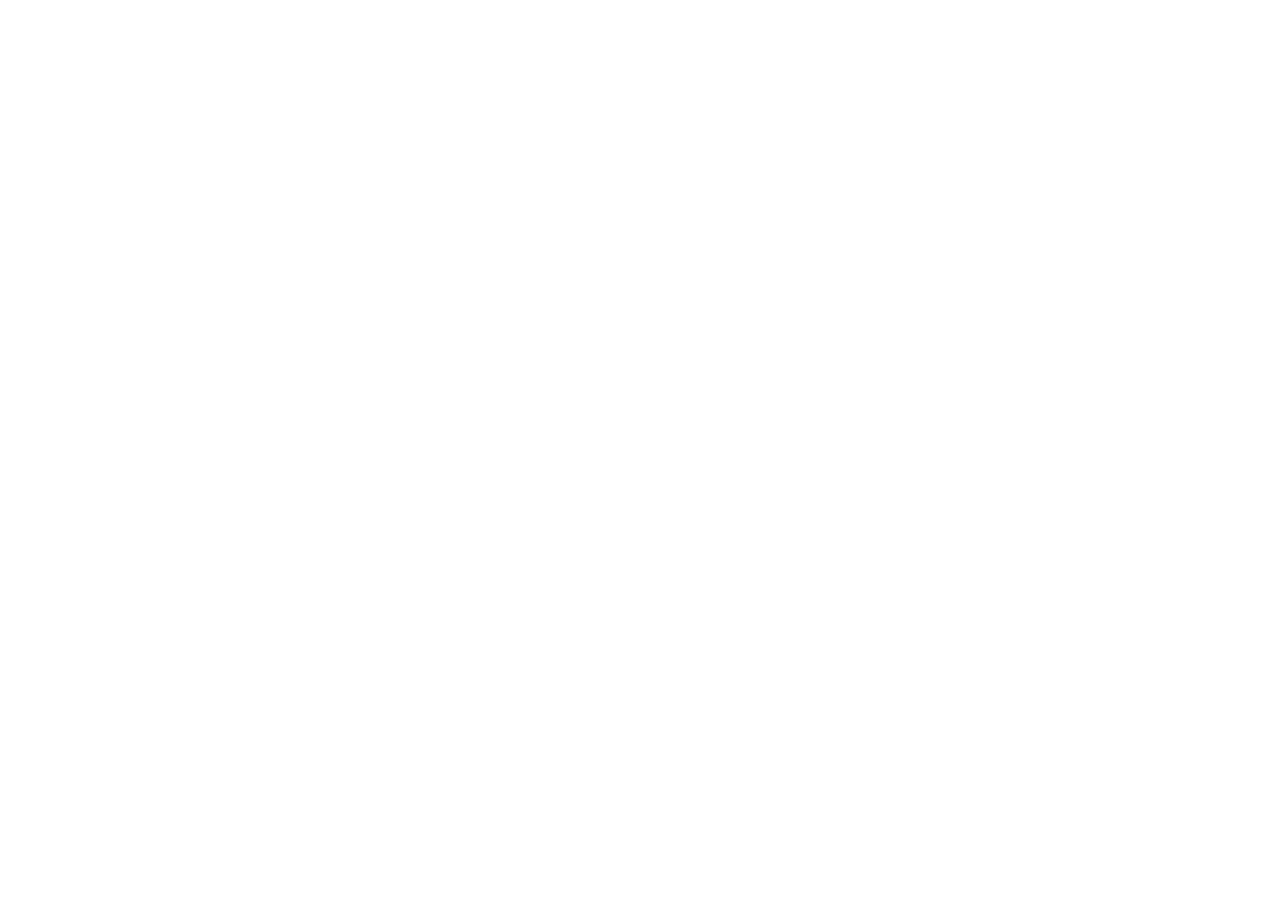
==== demo/vue-material-0/index.html @ 53e41bae "vue-material-0 demo" ====
<!DOCTYPE html><html lang=en><head><meta charset=utf-8><meta http-equiv=X-UA-Compatible content="IE=edge"><meta name=viewport content="width=device-width,initial-scale=1"><link rel=icon href=/favicon.ico><link href="https://fonts.googleapis.com/icon?family=Material+Icons" rel=stylesheet><title>Vue material</title><link href=/css/app.5f2d869b.css rel=preload as=style><link href=/css/chunk-vendors.e4b02d1f.css rel=preload as=style><link href=/js/app.8851c6c1.js rel=preload as=script><link href=/js/chunk-vendors.0e578bdc.js rel=preload as=script><link href=/css/chunk-vendors.e4b02d1f.css rel=stylesheet><link href=/css/app.5f2d869b.css rel=stylesheet></head><body><noscript><strong>We're sorry but ClientApp doesn't work properly without JavaScript enabled. Please enable it to continue.</strong></noscript><div id=app></div><script src=/js/chunk-vendors.0e578bdc.js></script><script src=/js/app.8851c6c1.js></script></body></html>
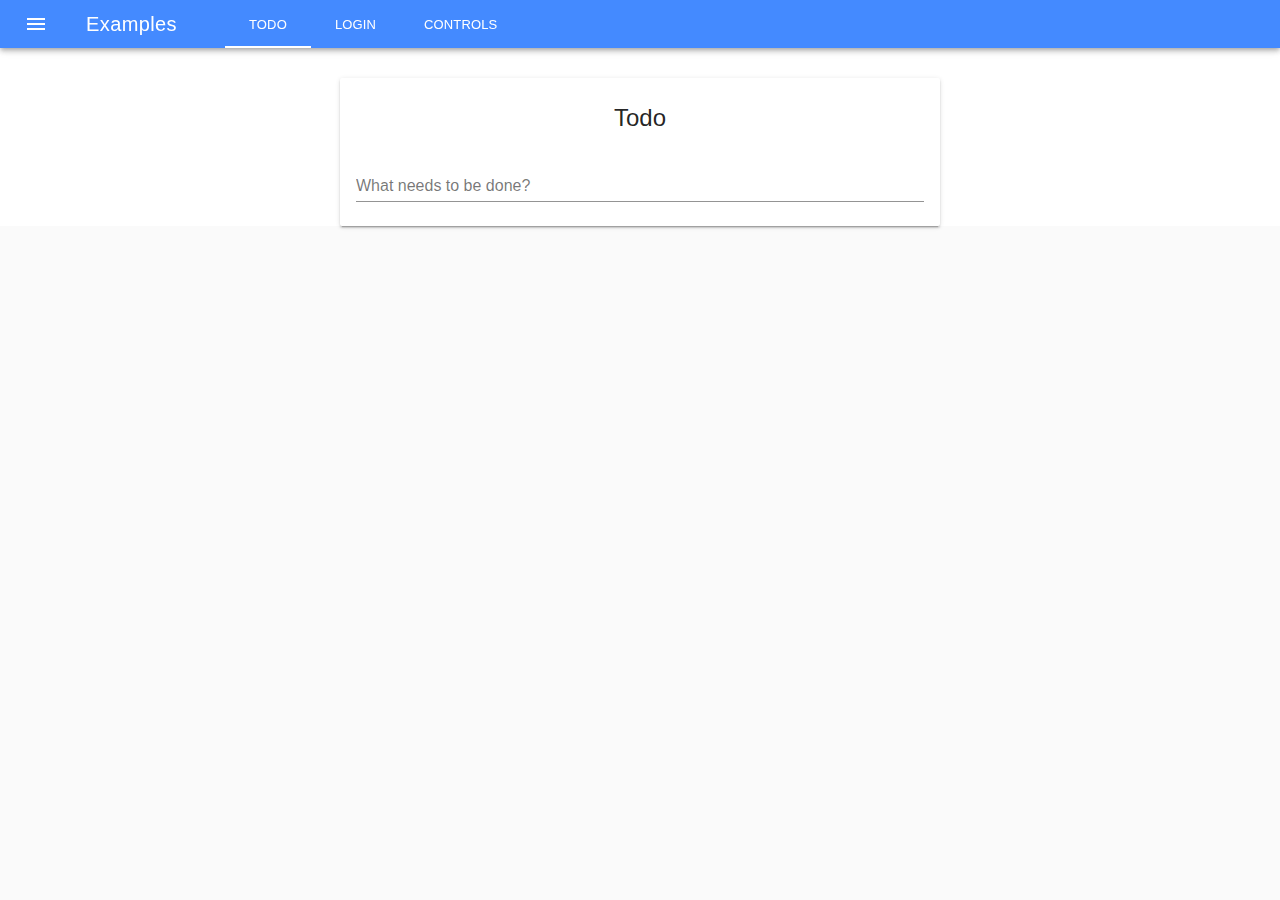
==== commit cae139ac: "demo" ====
--- a/demo/vue-material-0/index.html
+++ b/demo/vue-material-0/index.html
@@ -1 +1 @@
-<!DOCTYPE html><html lang=en><head><meta charset=utf-8><meta http-equiv=X-UA-Compatible content="IE=edge"><meta name=viewport content="width=device-width,initial-scale=1"><link rel=icon href=/favicon.ico><link href="https://fonts.googleapis.com/icon?family=Material+Icons" rel=stylesheet><title>Vue material</title><link href=/css/app.5f2d869b.css rel=preload as=style><link href=/css/chunk-vendors.e4b02d1f.css rel=preload as=style><link href=/js/app.8851c6c1.js rel=preload as=script><link href=/js/chunk-vendors.0e578bdc.js rel=preload as=script><link href=/css/chunk-vendors.e4b02d1f.css rel=stylesheet><link href=/css/app.5f2d869b.css rel=stylesheet></head><body><noscript><strong>We're sorry but ClientApp doesn't work properly without JavaScript enabled. Please enable it to continue.</strong></noscript><div id=app></div><script src=/js/chunk-vendors.0e578bdc.js></script><script src=/js/app.8851c6c1.js></script></body></html>+<!DOCTYPE html><html lang=en><head><meta charset=utf-8><meta http-equiv=X-UA-Compatible content="IE=edge"><meta name=viewport content="width=device-width,initial-scale=1"><link rel=icon href=favicon.ico><link href="https://fonts.googleapis.com/icon?family=Material+Icons" rel=stylesheet><title>Vue material</title><link href=app.5f2d869b.css rel=preload as=style><link href=chunk-vendors.e4b02d1f.css rel=preload as=style><link href=js/app.f8b40460.js rel=preload as=script><link href=js/chunk-vendors.0e578bdc.js rel=preload as=script><link href=chunk-vendors.e4b02d1f.css rel=stylesheet><link href=app.5f2d869b.css rel=stylesheet></head><body><noscript><strong>We're sorry but ClientApp doesn't work properly without JavaScript enabled. Please enable it to continue.</strong></noscript><div id=app></div><script src=js/chunk-vendors.0e578bdc.js></script><script src=js/app.f8b40460.js></script></body></html>